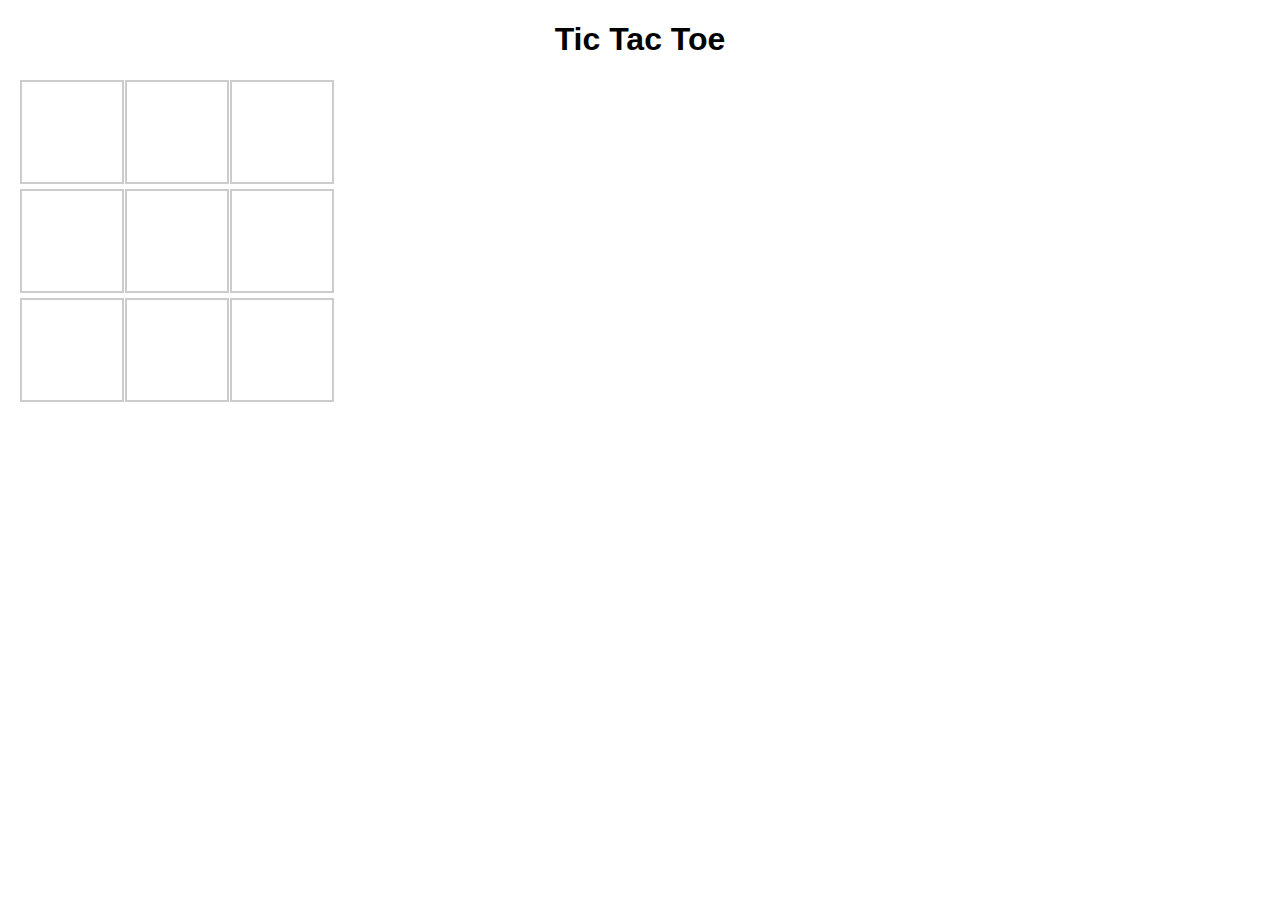
==== frontend/index.html @ a4b1f1a9 "Miniagames Forall" ====
<!DOCTYPE html>
<html lang="en">
<head>
    <meta charset="UTF-8">
    <meta name="viewport" content="width=device-width, initial-scale=1.0">
    <link rel="stylesheet" href="style.css">
    <title>Document</title>
</head>
<body>
    <h1>Tic Tac Toe</h1>
    <div class="board" id="board">
      <div class="cell" onclick="makeMove(0)"></div>
      <div class="cell" onclick="makeMove(1)"></div>
      <div class="cell" onclick="makeMove(2)"></div>
      <div class="cell" onclick="makeMove(3)"></div>
      <div class="cell" onclick="makeMove(4)"></div>
      <div class="cell" onclick="makeMove(5)"></div>
      <div class="cell" onclick="makeMove(6)"></div>
      <div class="cell" onclick="makeMove(7)"></div>
      <div class="cell" onclick="makeMove(8)"></div>
    </div>
</body>
</html>
---- frontend/style.css ----
body {
    font-family: Arial, sans-serif;
    text-align: center;
    margin: 20px;
  }
  .board 
  {
    display: grid;
    grid-template-columns: repeat(3, 100px);
    grid-gap: 5px;
    margin-top: 20px;
  }
  .cell {
    width: 100px;
    height: 100px;
    font-size: 40px;
    display: flex;
    align-items: center;
    justify-content: center;
    border: 2px solid #ccc;
    cursor: pointer;
    transition: background-color 0.3s ease-in-out;
  }
  .cell:hover {
    background-color: #f9f9f9;
  }
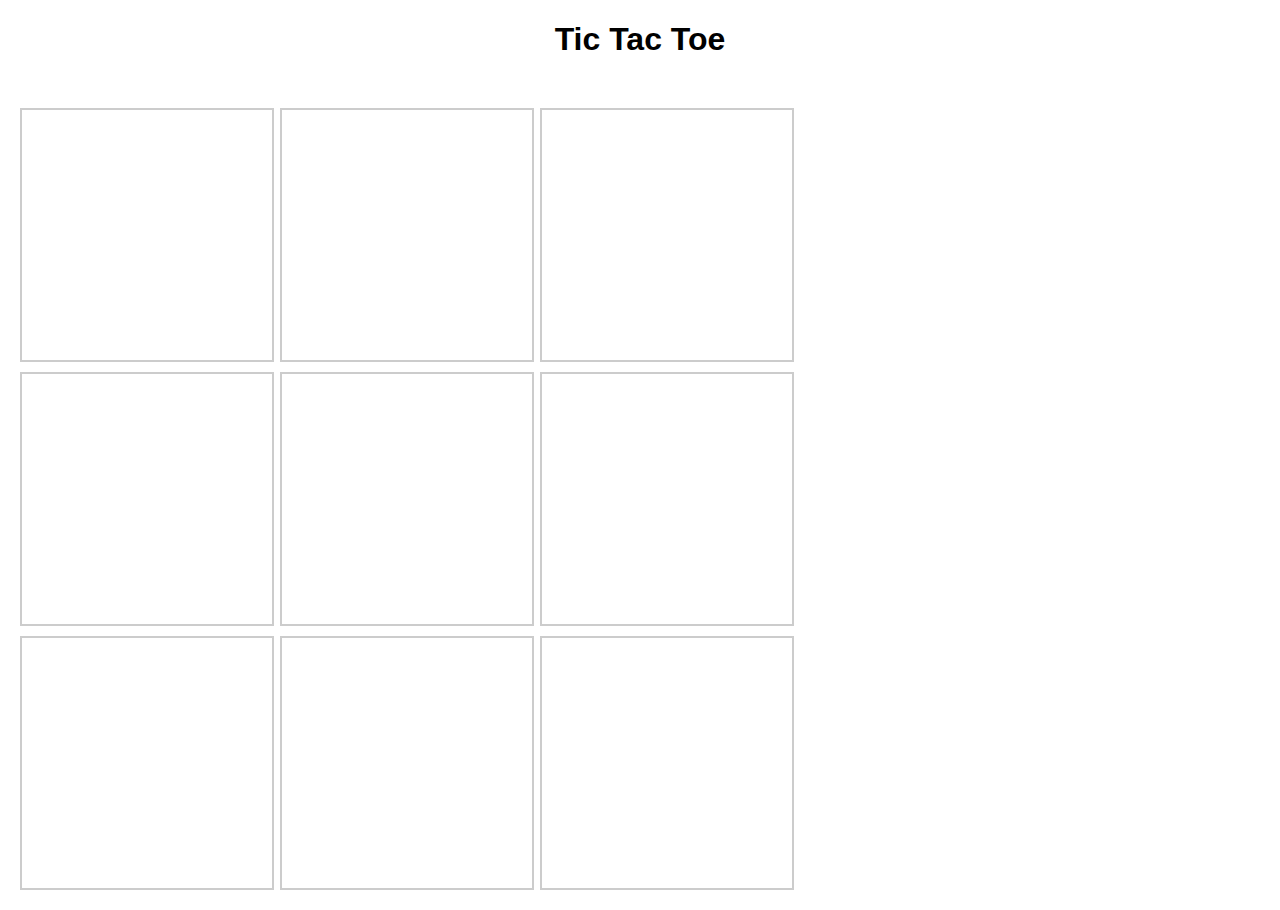
==== commit 4793a1ec: "Basic UI for tic tac toe" ====
--- a/frontend/index.html
+++ b/frontend/index.html
@@ -4,7 +4,8 @@
     <meta charset="UTF-8">
     <meta name="viewport" content="width=device-width, initial-scale=1.0">
     <link rel="stylesheet" href="style.css">
-    <title>Document</title>
+    <script src="index.js"></script>
+    <title>Game</title>
 </head>
 <body>
     <h1>Tic Tac Toe</h1>
--- a/frontend/style.css
+++ b/frontend/style.css
@@ -1,4 +1,5 @@
-body {
+body 
+{
     font-family: Arial, sans-serif;
     text-align: center;
     margin: 20px;
@@ -6,21 +7,24 @@
   .board 
   {
     display: grid;
-    grid-template-columns: repeat(3, 100px);
-    grid-gap: 5px;
-    margin-top: 20px;
+    grid-template-columns: repeat(3, 250px);
+    grid-gap: 10px;
+    margin-top: 50px;
+    align-items: center;
   }
-  .cell {
-    width: 100px;
-    height: 100px;
-    font-size: 40px;
+  .cell 
+  {
+    width: 250px;
+    height: 250px;
+    font-size: 100px;
     display: flex;
     align-items: center;
     justify-content: center;
     border: 2px solid #ccc;
     cursor: pointer;
-    transition: background-color 0.3s ease-in-out;
+    transition: background-color 0.2s ease-in-out;
   }
-  .cell:hover {
-    background-color: #f9f9f9;
+  .cell:hover 
+  {
+    background-color: #b4d3ff;
   }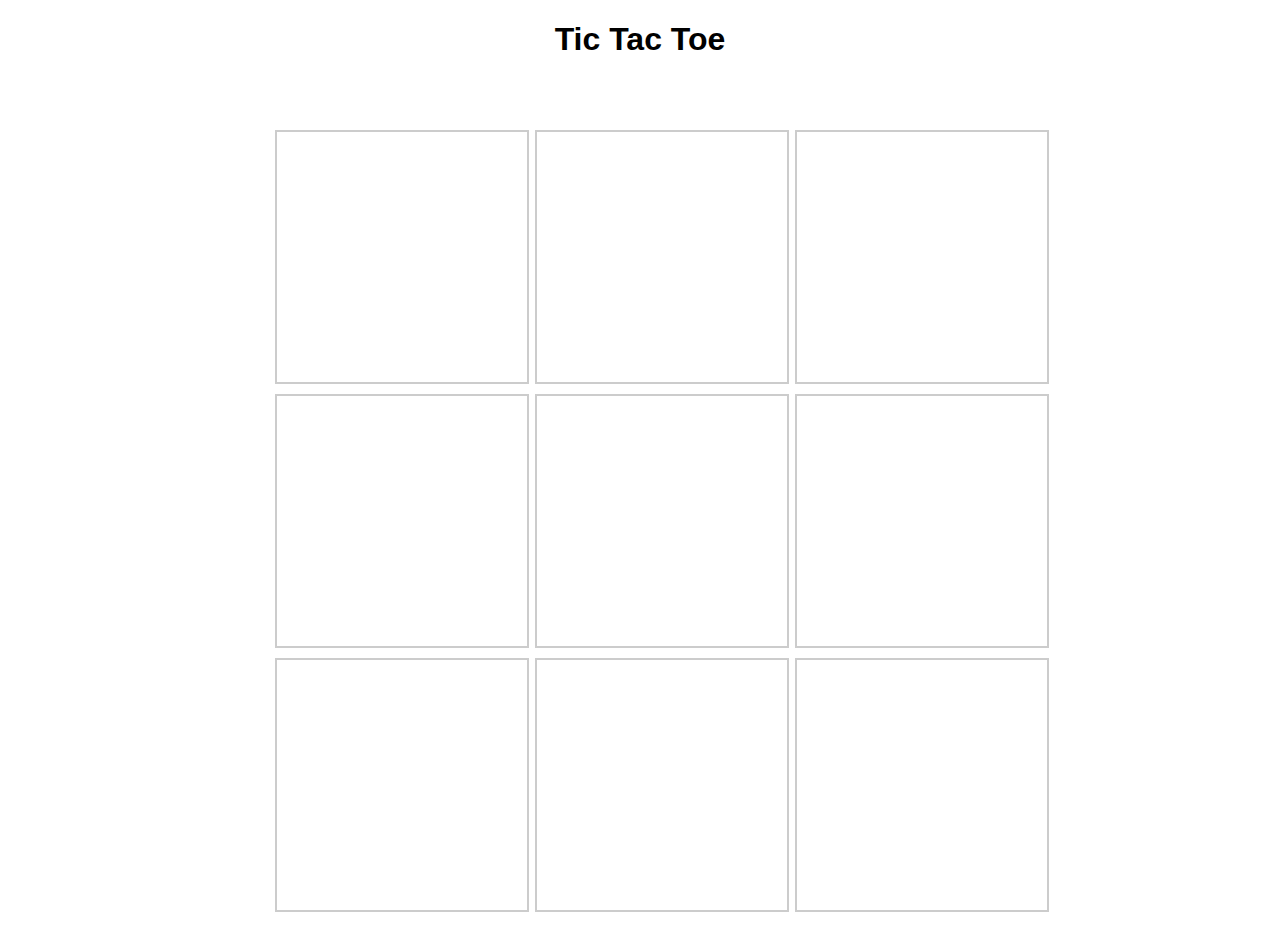
==== commit 80b249a8: "board in the middle" ====
--- a/frontend/index.html
+++ b/frontend/index.html
@@ -8,17 +8,22 @@
     <title>Game</title>
 </head>
 <body>
-    <h1>Tic Tac Toe</h1>
-    <div class="board" id="board">
-      <div class="cell" onclick="makeMove(0)"></div>
-      <div class="cell" onclick="makeMove(1)"></div>
-      <div class="cell" onclick="makeMove(2)"></div>
-      <div class="cell" onclick="makeMove(3)"></div>
-      <div class="cell" onclick="makeMove(4)"></div>
-      <div class="cell" onclick="makeMove(5)"></div>
-      <div class="cell" onclick="makeMove(6)"></div>
-      <div class="cell" onclick="makeMove(7)"></div>
-      <div class="cell" onclick="makeMove(8)"></div>
+    <header class="game-title">
+      <h1>Tic Tac Toe</h1>
+    </header>
+    
+    <div id="board-container">
+      <div class="board" id="board">
+        <div class="cell" onclick="makeMove(0)"></div>
+        <div class="cell" onclick="makeMove(1)"></div>
+        <div class="cell" onclick="makeMove(2)"></div>
+        <div class="cell" onclick="makeMove(3)"></div>
+        <div class="cell" onclick="makeMove(4)"></div>
+        <div class="cell" onclick="makeMove(5)"></div>
+        <div class="cell" onclick="makeMove(6)"></div>
+        <div class="cell" onclick="makeMove(7)"></div>
+        <div class="cell" onclick="makeMove(8)"></div>
+      </div>  
     </div>
 </body>
 </html>--- a/frontend/style.css
+++ b/frontend/style.css
@@ -1,30 +1,40 @@
 body 
 {
     font-family: Arial, sans-serif;
-    text-align: center;
     margin: 20px;
-  }
-  .board 
-  {
-    display: grid;
-    grid-template-columns: repeat(3, 250px);
-    grid-gap: 10px;
-    margin-top: 50px;
-    align-items: center;
-  }
-  .cell 
-  {
-    width: 250px;
-    height: 250px;
-    font-size: 100px;
-    display: flex;
-    align-items: center;
-    justify-content: center;
-    border: 2px solid #ccc;
-    cursor: pointer;
-    transition: background-color 0.2s ease-in-out;
-  }
-  .cell:hover 
-  {
-    background-color: #b4d3ff;
-  }+    overflow: hidden;
+}
+
+.game-title {
+  text-align: center;
+}
+
+.board 
+{
+  display: grid;
+  grid-template-columns: repeat(3, 250px);
+  grid-gap: 10px;
+  margin-top: 50px;
+}
+.cell 
+{
+  width: 250px;
+  height: 250px;
+  font-size: 100px;
+  display: flex;
+  align-items: center;
+  justify-content: center;
+  border: 2px solid #ccc;
+  cursor: pointer;
+  transition: background-color 0.2s ease-in-out;
+}
+.cell:hover 
+{
+  background-color: #b4d3ff;
+}
+
+#board-container {
+  width: 100vw;
+  display: flex;
+  justify-content: center;
+}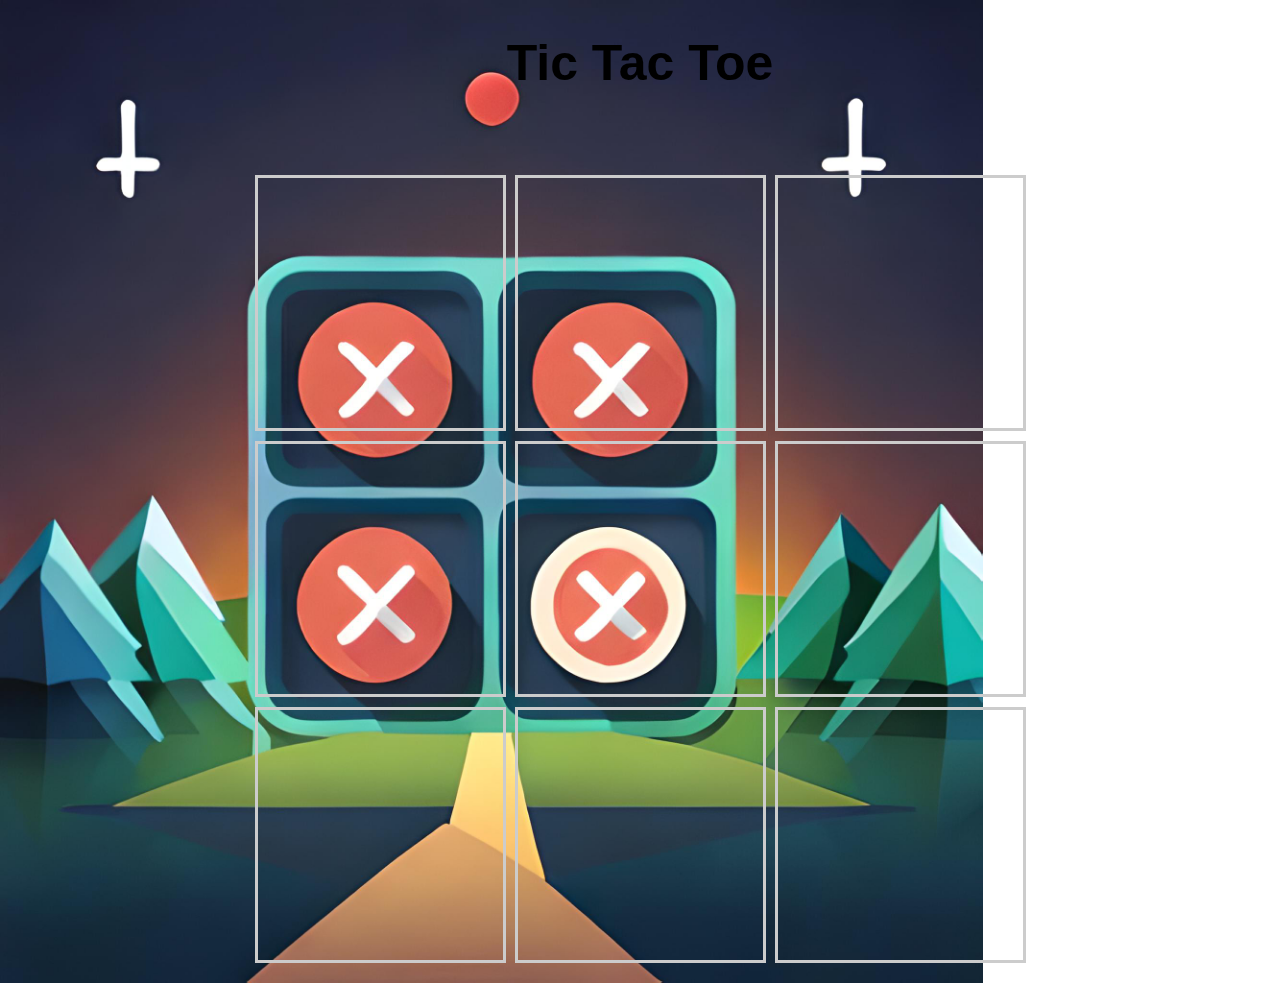
==== commit f1a67cd2: "Extra Frontend stuff" ====
--- a/frontend/index.html
+++ b/frontend/index.html
@@ -8,22 +8,22 @@
     <title>Game</title>
 </head>
 <body>
-    <header class="game-title">
-      <h1>Tic Tac Toe</h1>
-    </header>
-    
-    <div id="board-container">
-      <div class="board" id="board">
-        <div class="cell" onclick="makeMove(0)"></div>
-        <div class="cell" onclick="makeMove(1)"></div>
-        <div class="cell" onclick="makeMove(2)"></div>
-        <div class="cell" onclick="makeMove(3)"></div>
-        <div class="cell" onclick="makeMove(4)"></div>
-        <div class="cell" onclick="makeMove(5)"></div>
-        <div class="cell" onclick="makeMove(6)"></div>
-        <div class="cell" onclick="makeMove(7)"></div>
-        <div class="cell" onclick="makeMove(8)"></div>
-      </div>  
-    </div>
+  <header class="game-title">
+    <h1>Tic Tac Toe</h1>
+  </header>
+  
+  <div id="board-container">
+    <div class="board" id="board">
+      <div class="cell" onclick="makeMove(0)"></div>
+      <div class="cell" onclick="makeMove(1)"></div>
+      <div class="cell" onclick="makeMove(2)"></div>
+      <div class="cell" onclick="makeMove(3)"></div>
+      <div class="cell" onclick="makeMove(4)"></div>
+      <div class="cell" onclick="makeMove(5)"></div>
+      <div class="cell" onclick="makeMove(6)"></div>
+      <div class="cell" onclick="makeMove(7)"></div>
+      <div class="cell" onclick="makeMove(8)"></div>
+    </div>  
+  </div>
 </body>
 </html>--- a/frontend/style.css
+++ b/frontend/style.css
@@ -1,40 +1,45 @@
 body 
 {
-    font-family: Arial, sans-serif;
-    margin: 20px;
-    overflow: hidden;
+  font-family: Arial, sans-serif;
+  margin: 20px;
+  overflow: hidden;
+  background-image: url('../frontend/Media/Background.jpeg');
+  background-size:contain;
+  background-repeat: no-repeat;
 }
 
-.game-title {
+.game-title 
+{
   text-align: center;
+  font-size: 25px;
+  margin-bottom: 30px;
 }
 
-.board 
-{
+.board {
   display: grid;
   grid-template-columns: repeat(3, 250px);
   grid-gap: 10px;
   margin-top: 50px;
 }
-.cell 
-{
-  width: 250px;
+
+.cell {
+  width: 245px;
   height: 250px;
   font-size: 100px;
   display: flex;
   align-items: center;
   justify-content: center;
-  border: 2px solid #ccc;
+  border: 3px solid #ccc;
   cursor: pointer;
   transition: background-color 0.2s ease-in-out;
 }
-.cell:hover 
-{
+
+.cell:hover {
   background-color: #b4d3ff;
 }
 
 #board-container {
-  width: 100vw;
+  width: 100%;
   display: flex;
   justify-content: center;
 }